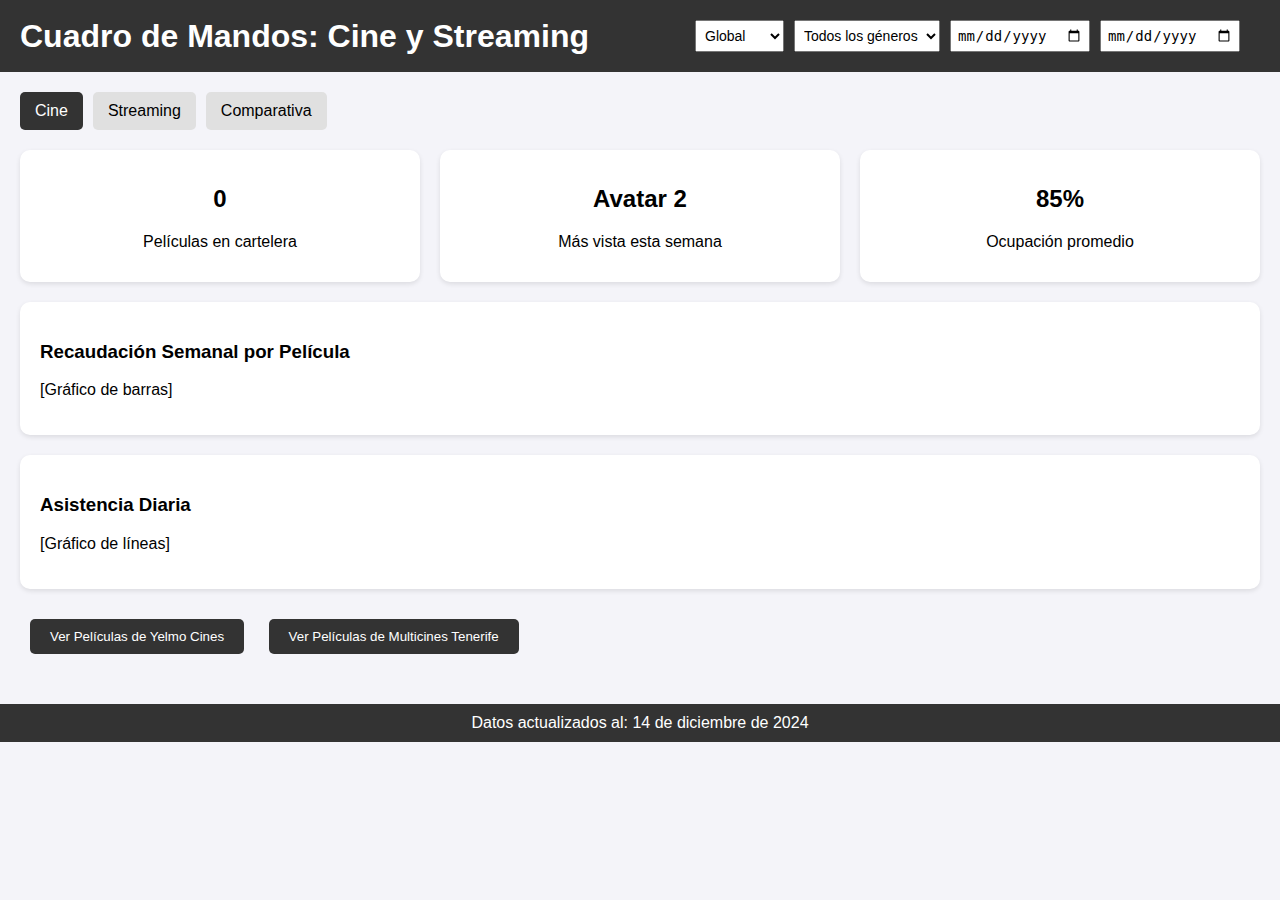
==== src/test.html @ 536dd24e "Initial commit" ====
<!DOCTYPE html>
<html lang="en">
<head>
    <meta charset="UTF-8">
    <meta name="viewport" content="width=device-width, initial-scale=1.0">
    <title>Cuadro de Mandos: Cine y Streaming</title>
    <style>
        body {
            font-family: Arial, sans-serif;
            margin: 0;
            padding: 0;
            background-color: #f4f4f9;
        }
        header {
            background-color: #333;
            color: white;
            padding: 10px 20px;
            display: flex;
            justify-content: space-between;
            align-items: center;
        }
        header h1 {
            margin: 0;
        }
        .filter-bar {
            display: flex;
            gap: 10px;
            margin: 10px 20px;
        }
        .filter-bar select, .filter-bar input {
            padding: 5px;
            font-size: 14px;
        }
        main {
            margin: 20px;
        }
        .tab-container {
            display: flex;
            gap: 10px;
        }
        .tab {
            padding: 10px 15px;
            background: #e0e0e0;
            border-radius: 5px;
            cursor: pointer;
            text-align: center;
        }
        .tab.active {
            background-color: #333;
            color: white;
        }
        .panel {
            display: none;
            margin-top: 20px;
        }
        .panel.active {
            display: block;
        }
        .kpi-container {
            display: flex;
            gap: 20px;
            margin-bottom: 20px;
        }
        .kpi {
            background: white;
            padding: 15px;
            border-radius: 10px;
            text-align: center;
            box-shadow: 0 2px 5px rgba(0,0,0,0.1);
            flex: 1;
        }
        .chart {
            background: white;
            padding: 20px;
            border-radius: 10px;
            box-shadow: 0 2px 5px rgba(0,0,0,0.1);
            margin-bottom: 20px;
        }
        /* Sección de películas con Grid */
        .movies-section {
            display: grid;
            grid-template-columns: repeat(auto-fill, minmax(180px, 1fr));
            gap: 15px;
            margin-top: 20px;
        }
        .movie-item {
            background-color: #ddd;
            border-radius: 10px;
            overflow: hidden;
            position: relative;
            box-shadow: 0 2px 5px rgba(0,0,0,0.1);
        }
        .movie-item img {
            width: 100%;
            height: 100%;
            object-fit: cover;
        }
        .movie-title {
            position: absolute;
            bottom: 10px;
            left: 10px;
            font-size: 16px;
            color: white;
            background-color: rgba(0, 0, 0, 0.6);
            padding: 5px;
            border-radius: 5px;
        }
        footer {
            text-align: center;
            margin-top: 20px;
            padding: 10px;
            background: #333;
            color: white;
        }
        /* Estilo de botones */
        button {
            padding: 10px 20px;
            background-color: #333;
            color: white;
            border: none;
            border-radius: 5px;
            cursor: pointer;
            margin: 10px;
        }
        button:hover {
            background-color: #444;
        }
    </style>
</head>
<body>
<header>
    <h1>Cuadro de Mandos: Cine y Streaming</h1>
    <div class="filter-bar">
        <select name="region" id="region">
            <option value="global">Global</option>
            <option value="region1">Región 1</option>
            <option value="region2">Región 2</option>
        </select>
        <select name="genre" id="genre">
            <option value="all">Todos los géneros</option>
            <option value="action">Acción</option>
            <option value="comedy">Comedia</option>
            <option value="drama">Drama</option>
        </select>
        <input type="date" id="date-start">
        <input type="date" id="date-end">
    </div>
</header>

<main>
    <div class="tab-container">
        <div class="tab active" data-tab="cine">Cine</div>
        <div class="tab" data-tab="streaming">Streaming</div>
        <div class="tab" data-tab="comparativa">Comparativa</div>
    </div>

    <div id="cine" class="panel active">
        <div class="kpi-container">
            <div class="kpi">
                <h2 id="peliculas-en-cartelera">0</h2>
                <p>Películas en cartelera</p>
            </div>
            <div class="kpi">
                <h2>Avatar 2</h2>
                <p>Más vista esta semana</p>
            </div>
            <div class="kpi">
                <h2>85%</h2>
                <p>Ocupación promedio</p>
            </div>
        </div>
        <div class="chart">
            <h3>Recaudación Semanal por Película</h3>
            <p>[Gráfico de barras]</p>
        </div>
        <div class="chart">
            <h3>Asistencia Diaria</h3>
            <p>[Gráfico de líneas]</p>
        </div>

        <!-- Botones para elegir los cines -->
        <div>
            <button id="yelmoBtn">Ver Películas de Yelmo Cines</button>
            <button id="multicinesBtn">Ver Películas de Multicines Tenerife</button>
        </div>

        <!-- Sección para mostrar las películas -->
        <div class="movies-section" id="cineMovies">
            <!-- Las películas se cargarán aquí -->
        </div>
    </div>

    <div id="streaming" class="panel">
        <!-- La sección de Streaming permanece igual -->
    </div>

    <div id="comparativa" class="panel">
        <!-- La sección Comparativa permanece igual -->
    </div>
</main>

<footer>
    Datos actualizados al: 14 de diciembre de 2024
</footer>

<script>
    // Función para cargar las películas desde la API de Yelmo
    function loadYelmoMovies() {
        fetch('http://localhost:8080/api/movies/yelmo-meridiano')
            .then(response => response.json())
            .then(data => {
                const cineSection = document.getElementById("cineMovies");
                cineSection.innerHTML = ''; // Limpiar antes de mostrar las nuevas películas

                // Actualizar el KPI con el número de películas
                const peliculasCount = data.length;
                document.getElementById("peliculas-en-cartelera").textContent = peliculasCount;

                // Mostrar las películas
                data.forEach(movie => {
                    const movieElement = document.createElement("div");
                    movieElement.classList.add("movie-item");
                    movieElement.innerHTML = `<img src="${movie.image}" alt="${movie.title}"><div class="movie-title">${movie.title}</div>`;
                    cineSection.appendChild(movieElement);
                });
            })
            .catch(error => {
                console.error("Error al cargar las películas de Yelmo:", error);
            });
    }

    // Función para cargar las películas desde la API de Multicines Tenerife
    function loadMulticinesMovies() {
        fetch('http://localhost:8080/api/movies/multicines-tenerife')
            .then(response => response.json())
            .then(data => {
                const cineSection = document.getElementById("cineMovies");
                cineSection.innerHTML = ''; // Limpiar antes de mostrar las nuevas películas

                // Actualizar el KPI con el número de películas
                const peliculasCount = data.length;
                document.getElementById("peliculas-en-cartelera").textContent = peliculasCount;

                // Mostrar las películas
                data.forEach(movie => {
                    const movieElement = document.createElement("div");
                    movieElement.classList.add("movie-item");
                    movieElement.innerHTML = `<img src="${movie.image}" alt="${movie.title}"><div class="movie-title">${movie.title}</div>`;
                    cineSection.appendChild(movieElement);
                });
            })
            .catch(error => {
                console.error("Error al cargar las películas de Multicines Tenerife:", error);
            });
    }

    // Event listeners para los botones
    document.getElementById("yelmoBtn").addEventListener("click", loadYelmoMovies);
    document.getElementById("multicinesBtn").addEventListener("click", loadMulticinesMovies);
</script>
</body>
</html>
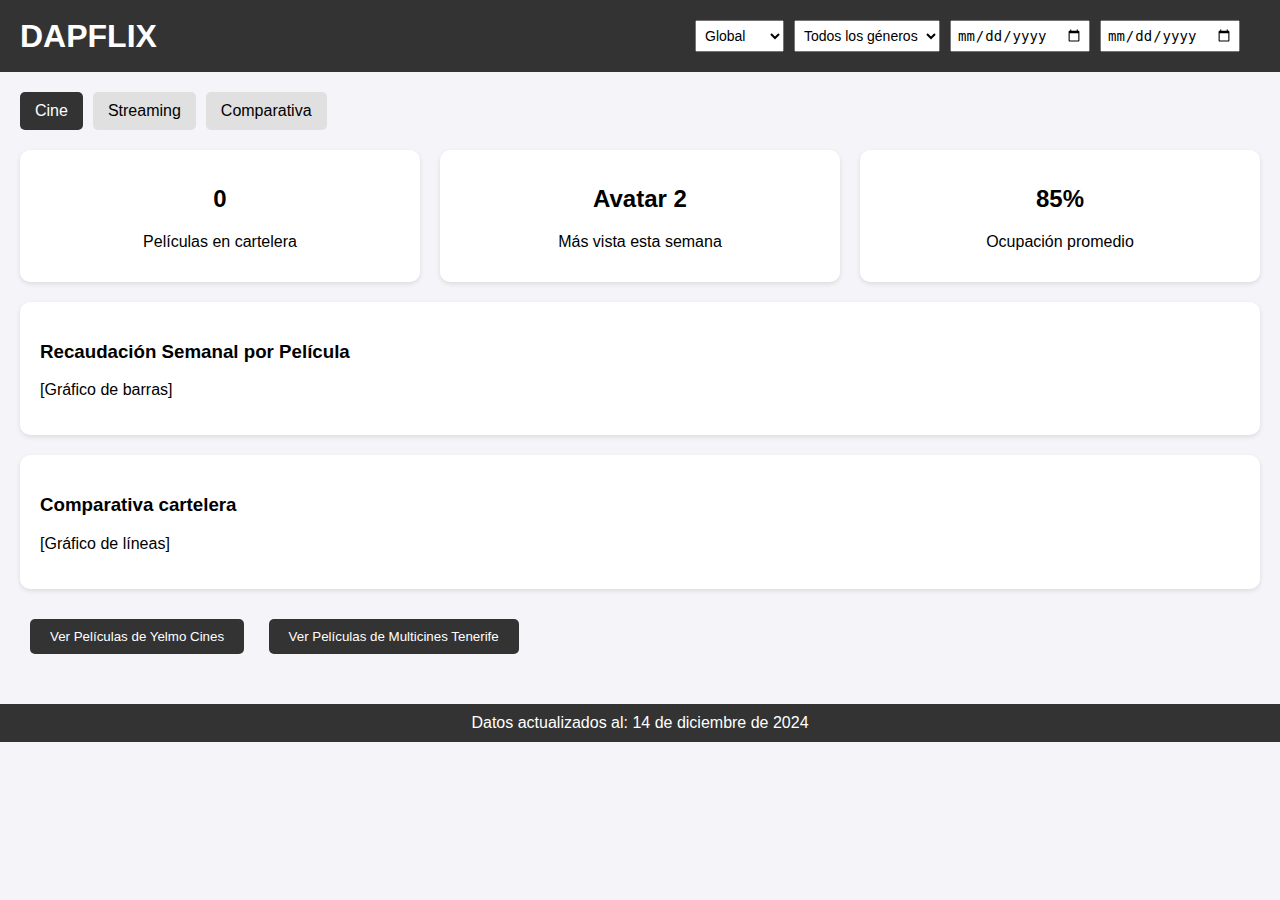
==== commit 06f67862: "Actualizada test.html" ====
--- a/src/test.html
+++ b/src/test.html
@@ -3,7 +3,7 @@
 <head>
     <meta charset="UTF-8">
     <meta name="viewport" content="width=device-width, initial-scale=1.0">
-    <title>Cuadro de Mandos: Cine y Streaming</title>
+    <title>DAPFLIX</title>
     <style>
         body {
             font-family: Arial, sans-serif;
@@ -129,7 +129,7 @@
 </head>
 <body>
 <header>
-    <h1>Cuadro de Mandos: Cine y Streaming</h1>
+    <h1>DAPFLIX</h1>
     <div class="filter-bar">
         <select name="region" id="region">
             <option value="global">Global</option>
@@ -174,7 +174,7 @@
             <p>[Gráfico de barras]</p>
         </div>
         <div class="chart">
-            <h3>Asistencia Diaria</h3>
+            <h3>Comparativa cartelera</h3>
             <p>[Gráfico de líneas]</p>
         </div>
 
